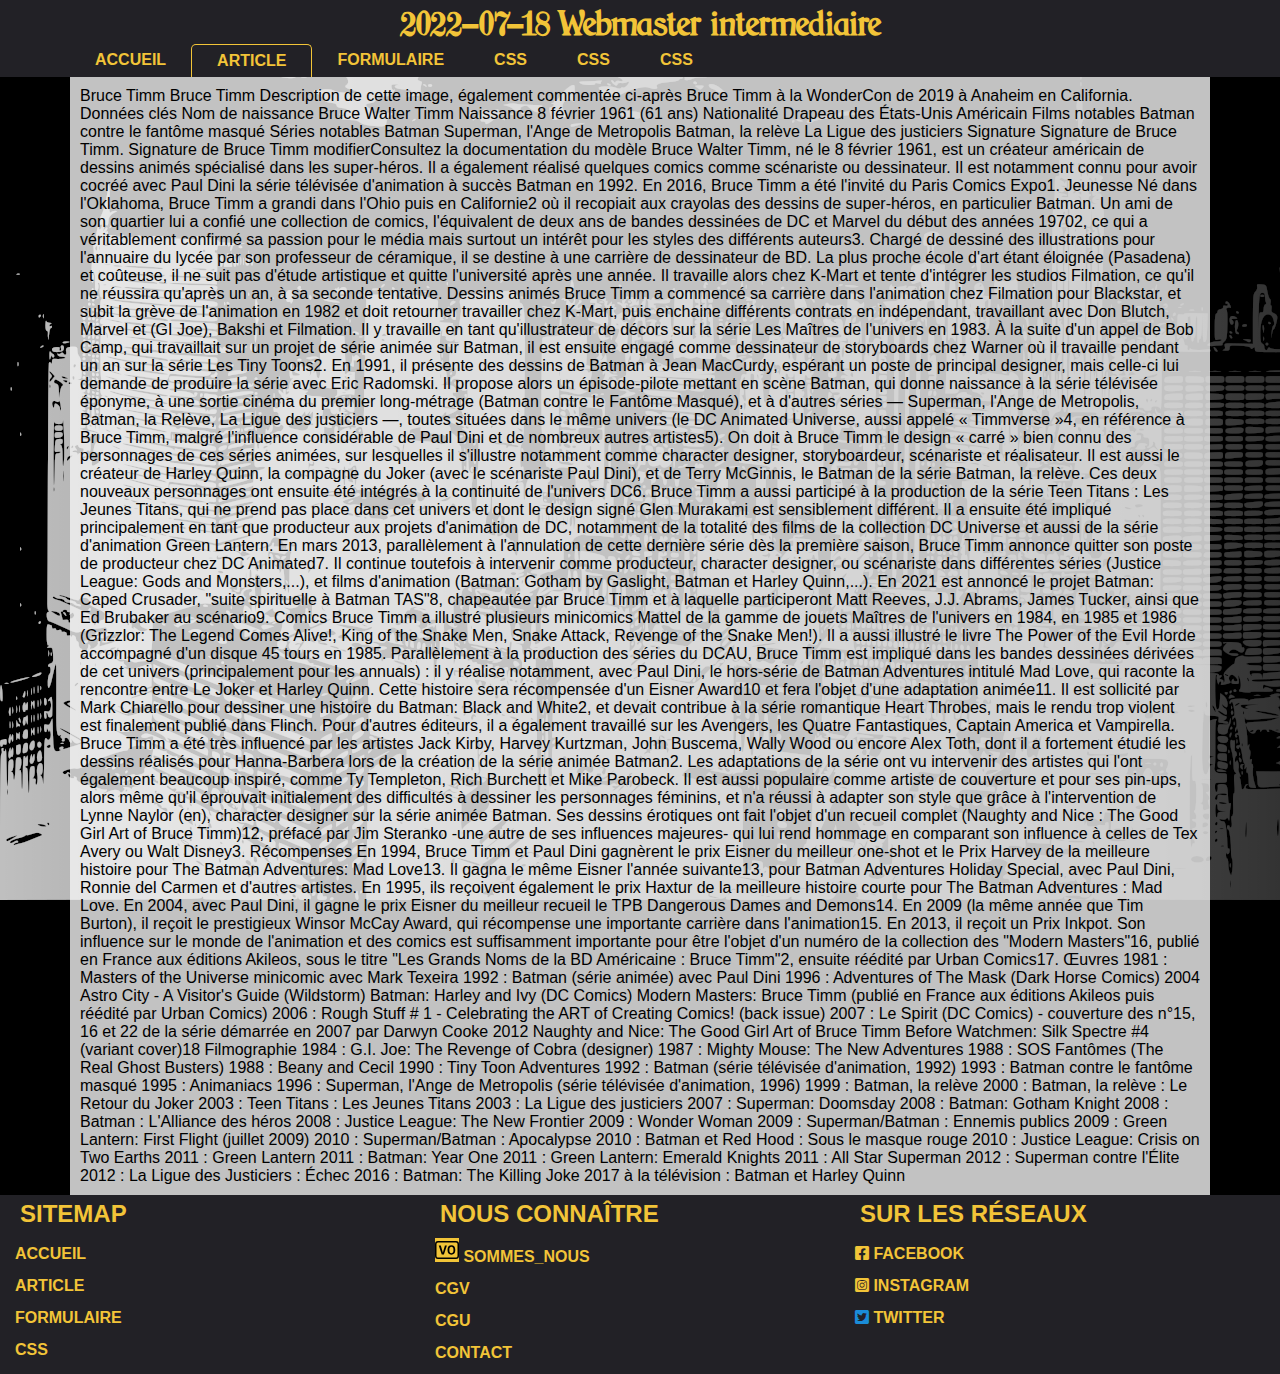
==== article.html @ 0d68fe48 "exo article" ====
<!DOCTYPE html>
<html lang="fr">
<head>
    <meta charset="UTF-8" />
    <meta name="viewport" content="width=device-width, initial-scale=1.0" />
    <title>2022-07-18 Webmaster intermediaire</title>
    <link rel="stylesheet" href="./css/style.css" media="screen" />
    <link rel="stylesheet" href="./css/print.css" media="print" />
</head>
<body>
    <header>
        <h1>2022-07-18 Webmaster intermediaire</h1>
        
    </header>
    <nav>
        <ul>
            <li><a href="./">Accueil</a></li>
            <li><a class="active" href="./article.html" title="Lien vers un article du site">Article</a></li>
            <li><a href="./formulaire.html">Formulaire</a></li>
            <li><a href="./css.html">CSS</a></li>
            <li><a href="./css.html">CSS</a></li>
            <li><a href="./css.html">CSS</a></li>
        </ul>
    </nav>
    <main>
        <section>
            <article>
                Bruce Timm

Bruce Timm
Description de cette image, également commentée ci-après
Bruce Timm à la WonderCon de 2019 à Anaheim en California.
Données clés
Nom de naissance	Bruce Walter Timm
Naissance	8 février 1961 (61 ans)
Nationalité	Drapeau des États-Unis Américain
Films notables	Batman contre le fantôme masqué
Séries notables	Batman
Superman, l'Ange de Metropolis
Batman, la relève
La Ligue des justiciers
Signature	Signature de Bruce Timm.
Signature de Bruce Timm
modifierConsultez la documentation du modèle

Bruce Walter Timm, né le 8 février 1961, est un créateur américain de dessins animés spécialisé dans les super-héros. Il a également réalisé quelques comics comme scénariste ou dessinateur. Il est notamment connu pour avoir cocréé avec Paul Dini la série télévisée d'animation à succès Batman en 1992.

En 2016, Bruce Timm a été l'invité du Paris Comics Expo1.

Jeunesse
Né dans l'Oklahoma, Bruce Timm a grandi dans l'Ohio puis en Californie2 où il recopiait aux crayolas des dessins de super-héros, en particulier Batman. Un ami de son quartier lui a confié une collection de comics, l'équivalent de deux ans de bandes dessinées de DC et Marvel du début des années 19702, ce qui a véritablement confirmé sa passion pour le média mais surtout un intérêt pour les styles des différents auteurs3.

Chargé de dessiné des illustrations pour l'annuaire du lycée par son professeur de céramique, il se destine à une carrière de dessinateur de BD. La plus proche école d'art étant éloignée (Pasadena) et coûteuse, il ne suit pas d'étude artistique et quitte l'université après une année.

Il travaille alors chez K-Mart et tente d'intégrer les studios Filmation, ce qu'il ne réussira qu'après un an, à sa seconde tentative.

Dessins animés
Bruce Timm a commencé sa carrière dans l'animation chez Filmation pour Blackstar, et subit la grève de l'animation en 1982 et doit retourner travailler chez K-Mart, puis enchaine différents contrats en indépendant, travaillant avec Don Blutch, Marvel et (GI Joe), Bakshi et Filmation. Il y travaille en tant qu'illustrateur de décors sur la série Les Maîtres de l'univers en 1983.

À la suite d'un appel de Bob Camp, qui travaillait sur un projet de série animée sur Batman, il est ensuite engagé comme dessinateur de storyboards chez Warner où il travaille pendant un an sur la série Les Tiny Toons2.

En 1991, il présente des dessins de Batman à Jean MacCurdy, espérant un poste de principal designer, mais celle-ci lui demande de produire la série avec Eric Radomski.

Il propose alors un épisode-pilote mettant en scène Batman, qui donne naissance à la série télévisée éponyme, à une sortie cinéma du premier long-métrage (Batman contre le Fantôme Masqué), et à d'autres séries — Superman, l'Ange de Metropolis, Batman, la Relève, La Ligue des justiciers —, toutes situées dans le même univers (le DC Animated Universe, aussi appelé « Timmverse »4, en référence à Bruce Timm, malgré l'influence considérable de Paul Dini et de nombreux autres artistes5).

On doit à Bruce Timm le design « carré » bien connu des personnages de ces séries animées, sur lesquelles il s'illustre notamment comme character designer, storyboardeur, scénariste et réalisateur. Il est aussi le créateur de Harley Quinn, la compagne du Joker (avec le scénariste Paul Dini), et de Terry McGinnis, le Batman de la série Batman, la relève. Ces deux nouveaux personnages ont ensuite été intégrés à la continuité de l'univers DC6.

Bruce Timm a aussi participé à la production de la série Teen Titans : Les Jeunes Titans, qui ne prend pas place dans cet univers et dont le design signé Glen Murakami est sensiblement différent.

Il a ensuite été impliqué principalement en tant que producteur aux projets d'animation de DC, notamment de la totalité des films de la collection DC Universe et aussi de la série d'animation Green Lantern. En mars 2013, parallèlement à l'annulation de cette dernière série dès la première saison, Bruce Timm annonce quitter son poste de producteur chez DC Animated7.

Il continue toutefois à intervenir comme producteur, character designer, ou scénariste dans différentes séries (Justice League: Gods and Monsters,...), et films d'animation (Batman: Gotham by Gaslight, Batman et Harley Quinn,...).

En 2021 est annoncé le projet Batman: Caped Crusader, "suite spirituelle à Batman TAS"8, chapeautée par Bruce Timm et à laquelle participeront Matt Reeves, J.J. Abrams, James Tucker, ainsi que Ed Brubaker au scénario9.

Comics
Bruce Timm a illustré plusieurs minicomics Mattel de la gamme de jouets Maîtres de l'univers en 1984, en 1985 et 1986 (Grizzlor: The Legend Comes Alive!, King of the Snake Men, Snake Attack, Revenge of the Snake Men!). Il a aussi illustré le livre The Power of the Evil Horde accompagné d'un disque 45 tours en 1985.

Parallèlement à la production des séries du DCAU, Bruce Timm est impliqué dans les bandes dessinées dérivées de cet univers (principalement pour les annuals) : il y réalise notamment, avec Paul Dini, le hors-série de Batman Adventures intitulé Mad Love, qui raconte la rencontre entre Le Joker et Harley Quinn. Cette histoire sera récompensée d'un Eisner Award10 et fera l'objet d'une adaptation animée11.

Il est sollicité par Mark Chiarello pour dessiner une histoire du Batman: Black and White2, et devait contribue à la série romantique Heart Throbes, mais le rendu trop violent est finalement publié dans Flinch.

Pour d'autres éditeurs, il a également travaillé sur les Avengers, les Quatre Fantastiques, Captain America et Vampirella.

Bruce Timm a été très influencé par les artistes Jack Kirby, Harvey Kurtzman, John Buscema, Wally Wood ou encore Alex Toth, dont il a fortement étudié les dessins réalisés pour Hanna-Barbera lors de la création de la série animée Batman2. Les adaptations de la série ont vu intervenir des artistes qui l'ont également beaucoup inspiré, comme Ty Templeton, Rich Burchett et Mike Parobeck.

Il est aussi populaire comme artiste de couverture et pour ses pin-ups, alors même qu'il éprouvait initialement des difficultés à dessiner les personnages féminins, et n'a réussi à adapter son style que grâce à l'intervention de Lynne Naylor (en), character designer sur la série animée Batman. Ses dessins érotiques ont fait l'objet d'un recueil complet (Naughty and Nice : The Good Girl Art of Bruce Timm)12, préfacé par Jim Steranko -une autre de ses influences majeures- qui lui rend hommage en comparant son influence à celles de Tex Avery ou Walt Disney3.

Récompenses
En 1994, Bruce Timm et Paul Dini gagnèrent le prix Eisner du meilleur one-shot et le Prix Harvey de la meilleure histoire pour The Batman Adventures: Mad Love13.

Il gagna le même Eisner l'année suivante13, pour Batman Adventures Holiday Special, avec Paul Dini, Ronnie del Carmen et d'autres artistes. En 1995, ils reçoivent également le prix Haxtur de la meilleure histoire courte pour The Batman Adventures : Mad Love.

En 2004, avec Paul Dini, il gagne le prix Eisner du meilleur recueil le TPB Dangerous Dames and Demons14.

En 2009 (la même année que Tim Burton), il reçoit le prestigieux Winsor McCay Award, qui récompense une importante carrière dans l'animation15.

En 2013, il reçoit un Prix Inkpot.

Son influence sur le monde de l'animation et des comics est suffisamment importante pour être l'objet d'un numéro de la collection des "Modern Masters"16, publié en France aux éditions Akileos, sous le titre "Les Grands Noms de la BD Américaine : Bruce Timm"2, ensuite réédité par Urban Comics17.

Œuvres
1981 : Masters of the Universe minicomic avec Mark Texeira
1992 : Batman (série animée) avec Paul Dini
1996 : Adventures of The Mask (Dark Horse Comics)
2004
Astro City - A Visitor's Guide (Wildstorm)
Batman: Harley and Ivy (DC Comics)
Modern Masters: Bruce Timm (publié en France aux éditions Akileos puis réédité par Urban Comics)
2006 : Rough Stuff # 1 - Celebrating the ART of Creating Comics! (back issue)
2007 : Le Spirit (DC Comics) - couverture des n°15, 16 et 22 de la série démarrée en 2007 par Darwyn Cooke
2012
Naughty and Nice: The Good Girl Art of Bruce Timm
Before Watchmen: Silk Spectre #4 (variant cover)18
Filmographie
1984 : G.I. Joe: The Revenge of Cobra (designer)
1987 : Mighty Mouse: The New Adventures
1988 : SOS Fantômes (The Real Ghost Busters)
1988 : Beany and Cecil
1990 : Tiny Toon Adventures
1992 : Batman (série télévisée d'animation, 1992)
1993 : Batman contre le fantôme masqué
1995 : Animaniacs
1996 : Superman, l'Ange de Metropolis (série télévisée d'animation, 1996)
1999 : Batman, la relève
2000 : Batman, la relève : Le Retour du Joker
2003 : Teen Titans : Les Jeunes Titans
2003 : La Ligue des justiciers
2007 : Superman: Doomsday
2008 : Batman: Gotham Knight
2008 : Batman : L'Alliance des héros
2008 : Justice League: The New Frontier
2009 : Wonder Woman
2009 : Superman/Batman : Ennemis publics
2009 : Green Lantern: First Flight (juillet 2009)
2010 : Superman/Batman : Apocalypse
2010 : Batman et Red Hood : Sous le masque rouge
2010 : Justice League: Crisis on Two Earths
2011 : Green Lantern
2011 : Batman: Year One
2011 : Green Lantern: Emerald Knights
2011 : All Star Superman
2012 : Superman contre l'Élite
2012 : La Ligue des Justiciers : Échec
2016 : Batman: The Killing Joke
2017 à la télévision : Batman et Harley Quinn
            </article>
        </section>
    </main>
    <footer>
        <div>
            <h2>Sitemap</h2>
            <nav>
                <ul>
                    <li><a href="./">Accueil</a></li>
                    <li><a href="./article.html">Article</a></li>
                    <li><a href="./formulaire.html">Formulaire</a></li>
                    <li><a href="./css.html">CSS</a></li>
                </ul>
            </nav>
        </div>
        <div>
            <h2>Nous connaître</h2>
            <nav>
                <ul>
                    <li><a href="#"><img src="./svg/badge-vo.svg" style="width: 1.5rem;height: 1.5rem;background-color: #F2C438;" /> sommes_nous</a></li>
                    <li><a href="#">CGV</a></li>
                    <li><a href="#">CGU</a></li>
                    <li><a href="./formulaire.html">CONTACT</a></li>
                </ul>
            </nav>
        </div>
        <div>
            <h2>Sur les réseaux</h2>
            <nav>
                <ul>
                    <li><a href="#" title="FB"><i class="fa-brands fa-facebook-square"></i> Facebook</a></li>
                    <li><a href="#" title="IS"><i class="fa-brands fa-instagram-square"></i> Instagram</a></li>
                    <li><a href="#" title="TW"><i class="fa-brands fa-twitter-square" style="color: #1A8CD8;"></i> Twitter</a></li>
                </ul>
            </nav>
        </div>
    </footer>
</body>
</html>
---- css/style.css ----
@import url('./JMHArkham.css');
@import url('./all.css');
/*
dimension les plus vues en web :
px      =>  Pixel
em      =>  cadratin : unité de mesure en print sur les presses
            le cadratin se calcul par rapport à son parent
rem     =>  cadratin racine : se calcul par rapport à la taille racine de police
%       =>  pourcentage, se calcule par rapport à l'élément qui le contient
vw & vh =>  viewport width & viewport height : correspond à la taille 
            d'affichage de la page en largeur et en hauteur
            si affichage en largeur 768px alors 20vw = 153.6 px

si 2em = 32 px, 1em = 16px

*/

:root{
    --font-heading: 'JMHArkham';
    --couleur-texte-general: black;
    --bg-header: #222126;
    --body-bg-color: black;
    --liens-nav: #F2C438;
    --main-bg-color: rgba(242, 242, 242, 0.8);
    --bg-nav: var(--bg-header);
    --body-color: rgb(33, 32, 32);
    --width-col-1-3: calc(calc(100% - 20px) / 3);
    --width-col-2-3: calc(calc(calc(100% - 15px) / 3) * 2);
    --width-col-3-3: calc(100% - 20px);
    --width-col-1-2: calc(50% - 15px);
    font-family: Arial, Helvetica, sans-serif;
}

*, *::before, *::after{
    box-sizing: border-box;
}

.rouge-gras{
    color: red;
    font-weight: bolder;
    font-size: 1.1rem;
}

/*
un élément figure qui contient dans ses enfant un élément avec la classe videoIframe
figure .video{
}
*/

figure.videoIframe{ /*  un élément figure avec la classe videoIframe*/
    position:relative;
    padding-bottom:56.25%;
    height:0;
    overflow:hidden;
    margin: 0;
}

.videoIframe{
    width:100%;
    height:100%;
    position:absolute;
    left:0px;
    top:0px;
    overflow:hidden;
}

h1, h2:not(body > footer > div > h2), h3, h4, h5, h6{
    font-family: var(--font-heading);
    margin: 0;
}

h1{
    color: var(--liens-nav);
    margin: 0;
}

ul{
    margin: 0;
}

img, video{
    max-width: 100%;
}

a.footer-twitter::before{
    content: "\f081";
}

body{
    color: var(--couleur-texte-general);
    margin: 0;
    background: linear-gradient(to right, rgba(0, 0, 0, 0.25), rgba(0,0,0,0.8)),
    url('../images/city-black-n-white.png') bottom left fixed repeat-x;
    background-color: var(--body-bg-color);
}

body > header{
    background-color: var(--bg-nav);
    text-align: center;
}

body > footer{
    background-color: var(--bg-nav);
}

body > nav, 
footer > div > nav{
    background-color: var(--bg-nav);
    color: var(--liens-nav);
}

body > nav > ul, 
footer > div > nav > ul{
    list-style-type: none;
    padding: 5px 0;
    line-height: 2rem;
}

body > nav > ul > li > a,
body > nav > ul > li > a:visited, 
footer > div > nav > ul > li > a, 
footer > div > nav > ul > li > a:visited{
    color: var(--liens-nav);
    display: block;
    padding-left: 15px;
    text-decoration: none;
    text-transform: uppercase;
    font-weight: bold;
}

body > nav > ul > li > a:hover,
body > nav > ul > li > a:focus, 
footer > div > nav > ul > li > a:hover, 
footer > div > nav > ul > li > a:focus{
    color: var(--bg-nav);
    background-color: var(--liens-nav);
}

body > main{
    background-color: var(--main-bg-color);
    width: var(--width-col-3-3);
    margin-left: auto;
    margin-right: auto;
    padding-top: 10px;
    padding-bottom: 10px;
}

/*
Styliser les boutons dans les footer des articles (taille, hover, focus, coins arrondis - mdn - background )

*/

body > main > section > article{
    width: var(--width-col-3-3);
    margin-left: auto;
    margin-right: auto;
}

body > main > section > article > footer{
    padding: 5px 0;
}


body > main > section > article > footer button{
    line-height: 1.5rem;
    padding: 2px 15px;
    border-radius: 1.5rem;
    /*border-top-left-radius: 1.5rem;
    border-bottom-right-radius: 1.5rem;*/
    background-color: #F2C438;
    text-transform: uppercase;
    text-align: center;
    font-weight: bold;
    color:#222126;
    margin-left: auto;
    margin-right: auto;
    display: block;
    border: 1px var(--bg-header) solid;
}

body > main > section > article > footer button:hover{
    color:#F2C438;
    background-color: #222126;
}

body > footer > div > h2{
    margin: 0;
    padding: 5px 20px;
    text-transform: uppercase;
    color: var(--liens-nav);
}

body > footer > div > h2::before{
    width: 0;
    height: 0;
    border-left: 1rem solid var(--liens-nav);
    border-top: 0.45rem solid transparent;
    border-bottom: 0.45rem solid transparent;
    border-right: 0.35rem solid transparent;
    content: "";
    display: inline-block;
}
body > footer > div > ul > li > a{
    
    line-height: 2rem;
}


/* media queries adaptatif */

@media (min-width: 576px){
    body > main,
    body > nav > ul{
        max-width: 540px;
        margin-left: auto;
        margin-right: auto;
    }

    body > nav > ul{
        padding: 0;
    }

    /* transformer la navigation verticale en navigation horizontale */

    body > nav > ul{
        display: flex;
        flex-wrap: wrap-reverse;
    }
    
    body > nav > ul > li > a,
    body > nav > ul > li > a:visited{    
        padding-left: unset;
        padding: 0 25px;
        border-top-left-radius: 5px;
        border-top-right-radius: 5px;
    }

    body > nav > ul > li > a.active{
        border: 1px solid var(--liens-nav);
        border-bottom: 0px;
    }

    body > footer{
        display: flex;
    }

    body > footer > div{
        width: var(--width-col-1-3);
    }

    body > footer > div > h2::before{
        content: none;
    }


}

@media (min-width: 768px){
    body > main,
    body > nav > ul{
        max-width: 720px;
    }

    body > main > section{
        display: flex;
        flex-wrap: wrap;
        justify-content: space-around;
    }

    body > main > section > article{
        width: var(--width-col-1-2);
    }

    body > main > section > article:last-child:nth-of-type(n+1){
       width: var(--width-col-3-3);
    }

}

@media (min-width: 992px){
    body > main,
    body > nav > ul{
        max-width: 960px;
    }
}

@media (min-width: 1200px){
    body > main,
    body > nav > ul{
        max-width: 1140px;
    }

    body > main > section > article, 
    body > main > section > article:last-child:nth-of-type(n+1){
        width: var(--width-col-1-3);
    }

    body > main > section > article:last-child:nth-of-type(3n+1){
        width: var(--width-col-3-3);
    }

    body > main > section > article:last-child:nth-of-type(3n+2){
        width: var(--width-col-2-3);
    }
}

@media (min-width: 1400px){
    body > main,
    body > nav > ul{
        max-width: 1320px;
    }
}

@media (min-width: 1600px){
    body > main,
    body > nav > ul{
        max-width: 1550px;
    }
}
---- css/print.css ----
body > header,
body > nav,
footer{
    display: none;
}

body > main{
    width: 17cm;
    margin-left: auto;
    margin-right: auto;
}
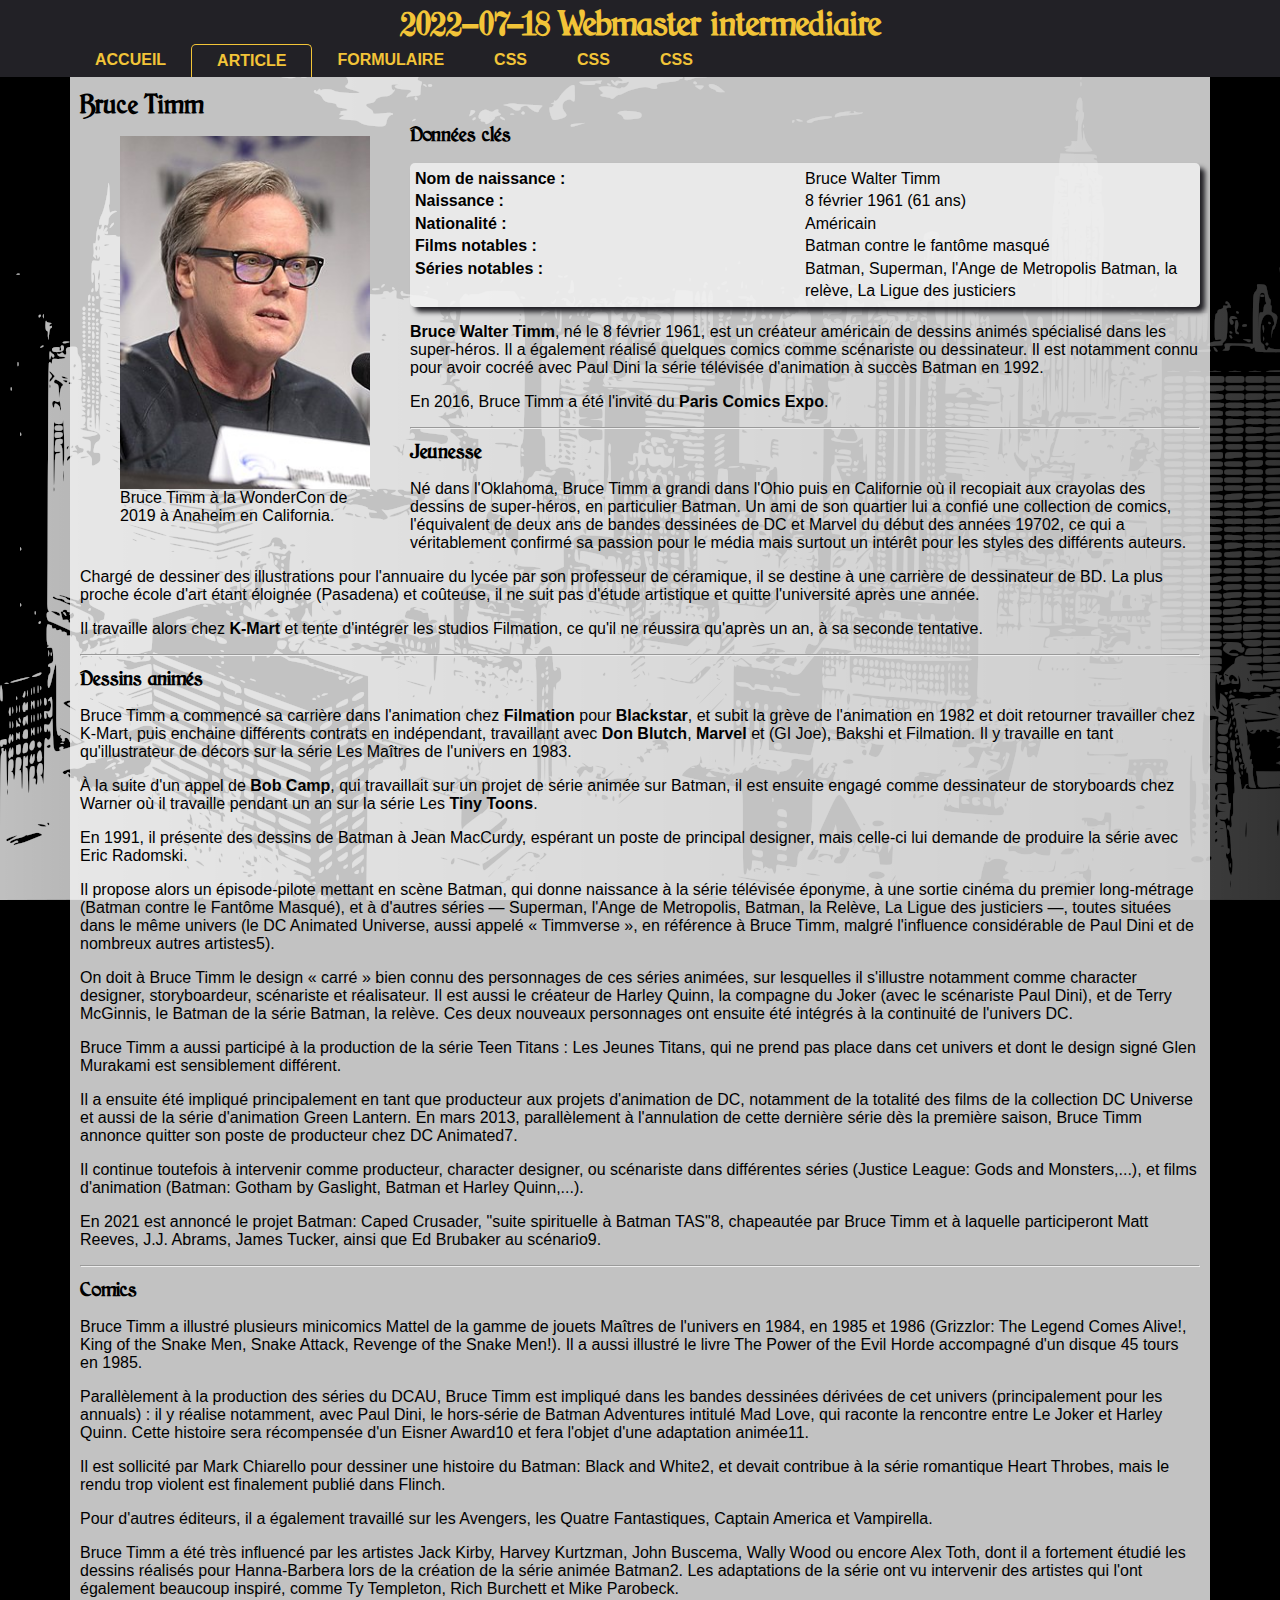
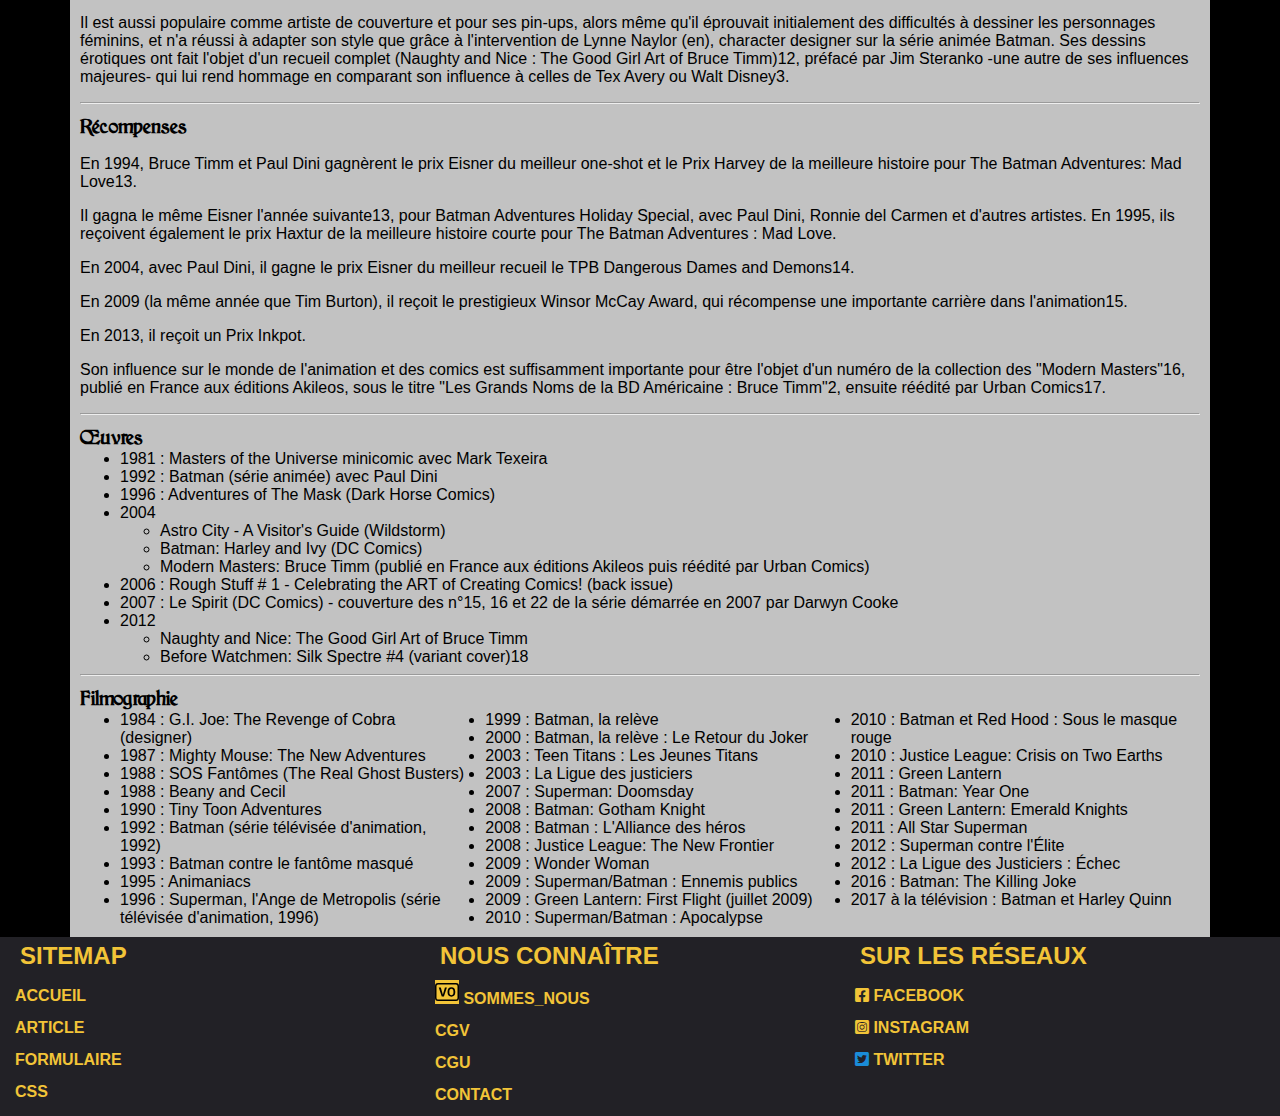
==== commit 9f6e233b: "exo article correction" ====
--- a/article.html
+++ b/article.html
@@ -1,16 +1,18 @@
 <!DOCTYPE html>
 <html lang="fr">
+
 <head>
     <meta charset="UTF-8" />
     <meta name="viewport" content="width=device-width, initial-scale=1.0" />
-    <title>2022-07-18 Webmaster intermediaire</title>
+    <title>2022-07-18 Webmaster intermediaire - article sur Bruce Timm</title>
     <link rel="stylesheet" href="./css/style.css" media="screen" />
     <link rel="stylesheet" href="./css/print.css" media="print" />
 </head>
+
 <body>
     <header>
         <h1>2022-07-18 Webmaster intermediaire</h1>
-        
+
     </header>
     <nav>
         <ul>
@@ -25,125 +27,236 @@
     <main>
         <section>
             <article>
-                Bruce Timm
-
-Bruce Timm
-Description de cette image, également commentée ci-après
-Bruce Timm à la WonderCon de 2019 à Anaheim en California.
-Données clés
-Nom de naissance	Bruce Walter Timm
-Naissance	8 février 1961 (61 ans)
-Nationalité	Drapeau des États-Unis Américain
-Films notables	Batman contre le fantôme masqué
-Séries notables	Batman
-Superman, l'Ange de Metropolis
-Batman, la relève
-La Ligue des justiciers
-Signature	Signature de Bruce Timm.
-Signature de Bruce Timm
-modifierConsultez la documentation du modèle
-
-Bruce Walter Timm, né le 8 février 1961, est un créateur américain de dessins animés spécialisé dans les super-héros. Il a également réalisé quelques comics comme scénariste ou dessinateur. Il est notamment connu pour avoir cocréé avec Paul Dini la série télévisée d'animation à succès Batman en 1992.
-
-En 2016, Bruce Timm a été l'invité du Paris Comics Expo1.
-
-Jeunesse
-Né dans l'Oklahoma, Bruce Timm a grandi dans l'Ohio puis en Californie2 où il recopiait aux crayolas des dessins de super-héros, en particulier Batman. Un ami de son quartier lui a confié une collection de comics, l'équivalent de deux ans de bandes dessinées de DC et Marvel du début des années 19702, ce qui a véritablement confirmé sa passion pour le média mais surtout un intérêt pour les styles des différents auteurs3.
-
-Chargé de dessiné des illustrations pour l'annuaire du lycée par son professeur de céramique, il se destine à une carrière de dessinateur de BD. La plus proche école d'art étant éloignée (Pasadena) et coûteuse, il ne suit pas d'étude artistique et quitte l'université après une année.
-
-Il travaille alors chez K-Mart et tente d'intégrer les studios Filmation, ce qu'il ne réussira qu'après un an, à sa seconde tentative.
-
-Dessins animés
-Bruce Timm a commencé sa carrière dans l'animation chez Filmation pour Blackstar, et subit la grève de l'animation en 1982 et doit retourner travailler chez K-Mart, puis enchaine différents contrats en indépendant, travaillant avec Don Blutch, Marvel et (GI Joe), Bakshi et Filmation. Il y travaille en tant qu'illustrateur de décors sur la série Les Maîtres de l'univers en 1983.
-
-À la suite d'un appel de Bob Camp, qui travaillait sur un projet de série animée sur Batman, il est ensuite engagé comme dessinateur de storyboards chez Warner où il travaille pendant un an sur la série Les Tiny Toons2.
-
-En 1991, il présente des dessins de Batman à Jean MacCurdy, espérant un poste de principal designer, mais celle-ci lui demande de produire la série avec Eric Radomski.
-
-Il propose alors un épisode-pilote mettant en scène Batman, qui donne naissance à la série télévisée éponyme, à une sortie cinéma du premier long-métrage (Batman contre le Fantôme Masqué), et à d'autres séries — Superman, l'Ange de Metropolis, Batman, la Relève, La Ligue des justiciers —, toutes situées dans le même univers (le DC Animated Universe, aussi appelé « Timmverse »4, en référence à Bruce Timm, malgré l'influence considérable de Paul Dini et de nombreux autres artistes5).
-
-On doit à Bruce Timm le design « carré » bien connu des personnages de ces séries animées, sur lesquelles il s'illustre notamment comme character designer, storyboardeur, scénariste et réalisateur. Il est aussi le créateur de Harley Quinn, la compagne du Joker (avec le scénariste Paul Dini), et de Terry McGinnis, le Batman de la série Batman, la relève. Ces deux nouveaux personnages ont ensuite été intégrés à la continuité de l'univers DC6.
-
-Bruce Timm a aussi participé à la production de la série Teen Titans : Les Jeunes Titans, qui ne prend pas place dans cet univers et dont le design signé Glen Murakami est sensiblement différent.
-
-Il a ensuite été impliqué principalement en tant que producteur aux projets d'animation de DC, notamment de la totalité des films de la collection DC Universe et aussi de la série d'animation Green Lantern. En mars 2013, parallèlement à l'annulation de cette dernière série dès la première saison, Bruce Timm annonce quitter son poste de producteur chez DC Animated7.
-
-Il continue toutefois à intervenir comme producteur, character designer, ou scénariste dans différentes séries (Justice League: Gods and Monsters,...), et films d'animation (Batman: Gotham by Gaslight, Batman et Harley Quinn,...).
-
-En 2021 est annoncé le projet Batman: Caped Crusader, "suite spirituelle à Batman TAS"8, chapeautée par Bruce Timm et à laquelle participeront Matt Reeves, J.J. Abrams, James Tucker, ainsi que Ed Brubaker au scénario9.
-
-Comics
-Bruce Timm a illustré plusieurs minicomics Mattel de la gamme de jouets Maîtres de l'univers en 1984, en 1985 et 1986 (Grizzlor: The Legend Comes Alive!, King of the Snake Men, Snake Attack, Revenge of the Snake Men!). Il a aussi illustré le livre The Power of the Evil Horde accompagné d'un disque 45 tours en 1985.
-
-Parallèlement à la production des séries du DCAU, Bruce Timm est impliqué dans les bandes dessinées dérivées de cet univers (principalement pour les annuals) : il y réalise notamment, avec Paul Dini, le hors-série de Batman Adventures intitulé Mad Love, qui raconte la rencontre entre Le Joker et Harley Quinn. Cette histoire sera récompensée d'un Eisner Award10 et fera l'objet d'une adaptation animée11.
-
-Il est sollicité par Mark Chiarello pour dessiner une histoire du Batman: Black and White2, et devait contribue à la série romantique Heart Throbes, mais le rendu trop violent est finalement publié dans Flinch.
-
-Pour d'autres éditeurs, il a également travaillé sur les Avengers, les Quatre Fantastiques, Captain America et Vampirella.
-
-Bruce Timm a été très influencé par les artistes Jack Kirby, Harvey Kurtzman, John Buscema, Wally Wood ou encore Alex Toth, dont il a fortement étudié les dessins réalisés pour Hanna-Barbera lors de la création de la série animée Batman2. Les adaptations de la série ont vu intervenir des artistes qui l'ont également beaucoup inspiré, comme Ty Templeton, Rich Burchett et Mike Parobeck.
-
-Il est aussi populaire comme artiste de couverture et pour ses pin-ups, alors même qu'il éprouvait initialement des difficultés à dessiner les personnages féminins, et n'a réussi à adapter son style que grâce à l'intervention de Lynne Naylor (en), character designer sur la série animée Batman. Ses dessins érotiques ont fait l'objet d'un recueil complet (Naughty and Nice : The Good Girl Art of Bruce Timm)12, préfacé par Jim Steranko -une autre de ses influences majeures- qui lui rend hommage en comparant son influence à celles de Tex Avery ou Walt Disney3.
-
-Récompenses
-En 1994, Bruce Timm et Paul Dini gagnèrent le prix Eisner du meilleur one-shot et le Prix Harvey de la meilleure histoire pour The Batman Adventures: Mad Love13.
-
-Il gagna le même Eisner l'année suivante13, pour Batman Adventures Holiday Special, avec Paul Dini, Ronnie del Carmen et d'autres artistes. En 1995, ils reçoivent également le prix Haxtur de la meilleure histoire courte pour The Batman Adventures : Mad Love.
-
-En 2004, avec Paul Dini, il gagne le prix Eisner du meilleur recueil le TPB Dangerous Dames and Demons14.
-
-En 2009 (la même année que Tim Burton), il reçoit le prestigieux Winsor McCay Award, qui récompense une importante carrière dans l'animation15.
-
-En 2013, il reçoit un Prix Inkpot.
-
-Son influence sur le monde de l'animation et des comics est suffisamment importante pour être l'objet d'un numéro de la collection des "Modern Masters"16, publié en France aux éditions Akileos, sous le titre "Les Grands Noms de la BD Américaine : Bruce Timm"2, ensuite réédité par Urban Comics17.
-
-Œuvres
-1981 : Masters of the Universe minicomic avec Mark Texeira
-1992 : Batman (série animée) avec Paul Dini
-1996 : Adventures of The Mask (Dark Horse Comics)
-2004
-Astro City - A Visitor's Guide (Wildstorm)
-Batman: Harley and Ivy (DC Comics)
-Modern Masters: Bruce Timm (publié en France aux éditions Akileos puis réédité par Urban Comics)
-2006 : Rough Stuff # 1 - Celebrating the ART of Creating Comics! (back issue)
-2007 : Le Spirit (DC Comics) - couverture des n°15, 16 et 22 de la série démarrée en 2007 par Darwyn Cooke
-2012
-Naughty and Nice: The Good Girl Art of Bruce Timm
-Before Watchmen: Silk Spectre #4 (variant cover)18
-Filmographie
-1984 : G.I. Joe: The Revenge of Cobra (designer)
-1987 : Mighty Mouse: The New Adventures
-1988 : SOS Fantômes (The Real Ghost Busters)
-1988 : Beany and Cecil
-1990 : Tiny Toon Adventures
-1992 : Batman (série télévisée d'animation, 1992)
-1993 : Batman contre le fantôme masqué
-1995 : Animaniacs
-1996 : Superman, l'Ange de Metropolis (série télévisée d'animation, 1996)
-1999 : Batman, la relève
-2000 : Batman, la relève : Le Retour du Joker
-2003 : Teen Titans : Les Jeunes Titans
-2003 : La Ligue des justiciers
-2007 : Superman: Doomsday
-2008 : Batman: Gotham Knight
-2008 : Batman : L'Alliance des héros
-2008 : Justice League: The New Frontier
-2009 : Wonder Woman
-2009 : Superman/Batman : Ennemis publics
-2009 : Green Lantern: First Flight (juillet 2009)
-2010 : Superman/Batman : Apocalypse
-2010 : Batman et Red Hood : Sous le masque rouge
-2010 : Justice League: Crisis on Two Earths
-2011 : Green Lantern
-2011 : Batman: Year One
-2011 : Green Lantern: Emerald Knights
-2011 : All Star Superman
-2012 : Superman contre l'Élite
-2012 : La Ligue des Justiciers : Échec
-2016 : Batman: The Killing Joke
-2017 à la télévision : Batman et Harley Quinn
+                <header>
+                    <h2>Bruce Timm</h2>
+                </header>
+                <figure class="img-article-left">
+                    <img src="./images/260px-Bruce_Timm_by_Gage_Skidmore.jpg"
+                        alt="Bruce Timm à la WonderCon de 2019 à Anaheim en California." />
+                    <figcaption>
+                        Bruce Timm à la WonderCon de 2019 à Anaheim en California.
+                    </figcaption>
+                </figure>
+                <h3>Données clés</h3>
+
+                <p class="id-artist">
+                    <span><b>Nom de naissance : </b></span> <span>Bruce Walter Timm</span>
+                    <span><b>Naissance : </b></span> <span>8 février 1961 (61 ans)</span>
+                    <span><b>Nationalité : </b></span> <span>Américain</span>
+                    <span><b>Films notables : </b></span> <span>Batman contre le fantôme masqué</span>
+                    <span><b>Séries notables : </b></span> <span>Batman, Superman, l'Ange de Metropolis Batman, la
+                        relève, La Ligue des justiciers</span>
+                </p>
+                <p>
+                    <strong>Bruce Walter Timm</strong>, né le 8 février 1961, est un créateur américain de dessins
+                    animés spécialisé dans
+                    les super-héros. Il a également réalisé quelques comics comme scénariste ou dessinateur. Il est
+                    notamment connu pour avoir cocréé avec Paul Dini la série télévisée d'animation à succès Batman en
+                    1992.
+                </p>
+                <p>
+                    En 2016, Bruce Timm a été l'invité du <strong>Paris Comics Expo</strong>.
+                </p>
+                <hr />
+                <h3>Jeunesse</h3>
+                <p>
+                    Né dans l'Oklahoma, Bruce Timm a grandi dans l'Ohio puis en Californie où il recopiait aux crayolas
+                    des dessins de super-héros, en particulier Batman. Un ami de son quartier lui a confié une
+                    collection de comics, l'équivalent de deux ans de bandes dessinées de DC et Marvel du début des
+                    années 19702, ce qui a véritablement confirmé sa passion pour le média mais surtout un intérêt pour
+                    les styles des différents auteurs.
+                </p>
+                <p>
+                    Chargé de dessiner des illustrations pour l'annuaire du lycée par son professeur de céramique, il se
+                    destine à une carrière de dessinateur de BD. La plus proche école d'art étant éloignée (Pasadena) et
+                    coûteuse, il ne suit pas d'étude artistique et quitte l'université après une année.
+                </p>
+                <p>
+                    Il travaille alors chez <strong>K-Mart</strong> et tente d'intégrer les studios Filmation, ce qu'il
+                    ne réussira
+                    qu'après un an, à sa seconde tentative.
+                </p>
+                <hr />
+                <h3>Dessins animés</h3>
+                <p>
+                    Bruce Timm a commencé sa carrière dans l'animation chez <strong>Filmation</strong> pour
+                    <strong>Blackstar</strong>,
+                    et subit la grève
+                    de l'animation en 1982 et doit retourner travailler chez K-Mart, puis enchaine différents contrats
+                    en indépendant, travaillant avec <strong>Don Blutch</strong>, <strong>Marvel</strong> et (GI Joe),
+                    Bakshi et Filmation. Il y travaille
+                    en tant qu'illustrateur de décors sur la série Les Maîtres de l'univers en 1983.
+                </p>
+                <p>
+                    À la suite d'un appel de <strong>Bob Camp</strong>, qui travaillait sur un projet de série animée
+                    sur Batman, il est
+                    ensuite engagé comme dessinateur de storyboards chez Warner où il travaille pendant un an sur la
+                    série Les <strong>Tiny Toons</strong>.
+                </p>
+                <p>
+                    En 1991, il présente des dessins de Batman à Jean MacCurdy, espérant un poste de principal designer,
+                    mais celle-ci lui demande de produire la série avec Eric Radomski.
+                </p>
+                <p>
+                    Il propose alors un épisode-pilote mettant en scène Batman, qui donne naissance à la série télévisée
+                    éponyme, à une sortie cinéma du premier long-métrage (Batman contre le Fantôme Masqué), et à
+                    d'autres séries — Superman, l'Ange de Metropolis, Batman, la Relève, La Ligue des justiciers —,
+                    toutes situées dans le même univers (le DC Animated Universe, aussi appelé « Timmverse », en
+                    référence à Bruce Timm, malgré l'influence considérable de Paul Dini et de nombreux autres
+                    artistes5).
+                </p>
+                <p>
+                    On doit à Bruce Timm le design « carré » bien connu des personnages de ces séries animées, sur
+                    lesquelles il s'illustre notamment comme character designer, storyboardeur, scénariste et
+                    réalisateur. Il est aussi le créateur de Harley Quinn, la compagne du Joker (avec le scénariste Paul
+                    Dini), et de Terry McGinnis, le Batman de la série Batman, la relève. Ces deux nouveaux personnages
+                    ont ensuite été intégrés à la continuité de l'univers DC.
+                </p>
+                <p>
+                    Bruce Timm a aussi participé à la production de la série Teen Titans : Les Jeunes Titans, qui ne
+                    prend pas place dans cet univers et dont le design signé Glen Murakami est sensiblement différent.
+                </p>
+                <p>
+                    Il a ensuite été impliqué principalement en tant que producteur aux projets d'animation de DC,
+                    notamment de la totalité des films de la collection DC Universe et aussi de la série d'animation
+                    Green Lantern. En mars 2013, parallèlement à l'annulation de cette dernière série dès la première
+                    saison, Bruce Timm annonce quitter son poste de producteur chez DC Animated7.
+                </p>
+                <p>
+                    Il continue toutefois à intervenir comme producteur, character designer, ou scénariste dans
+                    différentes séries (Justice League: Gods and Monsters,...), et films d'animation (Batman: Gotham by
+                    Gaslight, Batman et Harley Quinn,...).
+                </p>
+                <p>
+                    En 2021 est annoncé le projet Batman: Caped Crusader, "suite spirituelle à Batman TAS"8, chapeautée
+                    par Bruce Timm et à laquelle participeront Matt Reeves, J.J. Abrams, James Tucker, ainsi que Ed
+                    Brubaker au scénario9.
+                </p>
+                <hr />
+                <h3>Comics</h3>
+                <p>
+                    Bruce Timm a illustré plusieurs minicomics Mattel de la gamme de jouets Maîtres de l'univers en
+                    1984, en 1985 et 1986 (Grizzlor: The Legend Comes Alive!, King of the Snake Men, Snake Attack,
+                    Revenge of the Snake Men!). Il a aussi illustré le livre The Power of the Evil Horde accompagné d'un
+                    disque 45 tours en 1985.
+                </p>
+                <p>
+                    Parallèlement à la production des séries du DCAU, Bruce Timm est impliqué dans les bandes dessinées
+                    dérivées de cet univers (principalement pour les annuals) : il y réalise notamment, avec Paul Dini,
+                    le hors-série de Batman Adventures intitulé Mad Love, qui raconte la rencontre entre Le Joker et
+                    Harley Quinn. Cette histoire sera récompensée d'un Eisner Award10 et fera l'objet d'une adaptation
+                    animée11.
+                </p>
+                <p>
+                    Il est sollicité par Mark Chiarello pour dessiner une histoire du Batman: Black and White2, et
+                    devait contribue à la série romantique Heart Throbes, mais le rendu trop violent est finalement
+                    publié dans Flinch.
+                </p>
+                <p>
+                    Pour d'autres éditeurs, il a également travaillé sur les Avengers, les Quatre Fantastiques, Captain
+                    America et Vampirella.
+                </p>
+                <p>
+                    Bruce Timm a été très influencé par les artistes Jack Kirby, Harvey Kurtzman, John Buscema, Wally
+                    Wood ou encore Alex Toth, dont il a fortement étudié les dessins réalisés pour Hanna-Barbera lors de
+                    la création de la série animée Batman2. Les adaptations de la série ont vu intervenir des artistes
+                    qui l'ont également beaucoup inspiré, comme Ty Templeton, Rich Burchett et Mike Parobeck.
+                </p>
+                <p>
+                    Il est aussi populaire comme artiste de couverture et pour ses pin-ups, alors même qu'il éprouvait
+                    initialement des difficultés à dessiner les personnages féminins, et n'a réussi à adapter son style
+                    que grâce à l'intervention de Lynne Naylor (en), character designer sur la série animée Batman. Ses
+                    dessins érotiques ont fait l'objet d'un recueil complet (Naughty and Nice : The Good Girl Art of
+                    Bruce Timm)12, préfacé par Jim Steranko -une autre de ses influences majeures- qui lui rend hommage
+                    en comparant son influence à celles de Tex Avery ou Walt Disney3.
+                </p>
+                <hr />
+                <h3>Récompenses</h3>
+                <p>
+                    En 1994, Bruce Timm et Paul Dini gagnèrent le prix Eisner du meilleur one-shot et le Prix Harvey de
+                    la meilleure histoire pour The Batman Adventures: Mad Love13.
+                </p>
+                <p>
+                    Il gagna le même Eisner l'année suivante13, pour Batman Adventures Holiday Special, avec Paul Dini,
+                    Ronnie del Carmen et d'autres artistes. En 1995, ils reçoivent également le prix Haxtur de la
+                    meilleure histoire courte pour The Batman Adventures : Mad Love.
+                </p>
+                <p>
+                    En 2004, avec Paul Dini, il gagne le prix Eisner du meilleur recueil le TPB Dangerous Dames and
+                    Demons14.
+                </p>
+                <p>
+                    En 2009 (la même année que Tim Burton), il reçoit le prestigieux Winsor McCay Award, qui récompense
+                    une importante carrière dans l'animation15.
+                </p>
+                <p>
+                    En 2013, il reçoit un Prix Inkpot.
+                </p>
+                <p>
+                    Son influence sur le monde de l'animation et des comics est suffisamment importante pour être
+                    l'objet d'un numéro de la collection des "Modern Masters"16, publié en France aux éditions Akileos,
+                    sous le titre "Les Grands Noms de la BD Américaine : Bruce Timm"2, ensuite réédité par Urban
+                    Comics17.
+                </p>
+                <hr />
+                <h3>Œuvres</h3>
+                <ul>
+                    <li>1981 : Masters of the Universe minicomic avec Mark Texeira</li>
+                    <li>1992 : Batman (série animée) avec Paul Dini</li>
+                    <li>1996 : Adventures of The Mask (Dark Horse Comics)</li>
+                    <li>2004
+                        <ul>
+                            <li>Astro City - A Visitor's Guide (Wildstorm)</li>
+                            <li>Batman: Harley and Ivy (DC Comics)</li>
+                            <li>Modern Masters: Bruce Timm (publié en France aux éditions Akileos puis réédité par Urban
+                                Comics)</li>
+                        </ul>
+                    </li>
+                    <li>2006 : Rough Stuff # 1 - Celebrating the ART of Creating Comics! (back issue)</li>
+                    <li>2007 : Le Spirit (DC Comics) - couverture des n°15, 16 et 22 de la série démarrée en 2007 par
+                        Darwyn Cooke</li>
+                    <li>2012
+                        <ul>
+                            <li>Naughty and Nice: The Good Girl Art of Bruce Timm</li>
+                            <li>Before Watchmen: Silk Spectre #4 (variant cover)18</li>
+                        </ul>
+                    </li>
+                </ul>
+                <hr />
+                <h3>Filmographie</h3>
+                <ul class="filmo">
+                    <li>1984 : G.I. Joe: The Revenge of Cobra (designer)</li>
+                    <li>1987 : Mighty Mouse: The New Adventures</li>
+                    <li>1988 : SOS Fantômes (The Real Ghost Busters)</li>
+                    <li>1988 : Beany and Cecil</li>
+                    <li>1990 : Tiny Toon Adventures</li>
+                    <li>1992 : Batman (série télévisée d'animation, 1992)</li>
+                    <li>1993 : Batman contre le fantôme masqué</li>
+                    <li>1995 : Animaniacs</li>
+                    <li>1996 : Superman, l'Ange de Metropolis (série télévisée d'animation, 1996)</li>
+                    <li>1999 : Batman, la relève</li>
+                    <li>2000 : Batman, la relève : Le Retour du Joker</li>
+                    <li>2003 : Teen Titans : Les Jeunes Titans</li>
+                    <li>2003 : La Ligue des justiciers</li>
+                    <li>2007 : Superman: Doomsday</li>
+                    <li>2008 : Batman: Gotham Knight</li>
+                    <li>2008 : Batman : L'Alliance des héros</li>
+                    <li>2008 : Justice League: The New Frontier</li>
+                    <li>2009 : Wonder Woman</li>
+                    <li>2009 : Superman/Batman : Ennemis publics</li>
+                    <li>2009 : Green Lantern: First Flight (juillet 2009)</li>
+                    <li>2010 : Superman/Batman : Apocalypse</li>
+                    <li>2010 : Batman et Red Hood : Sous le masque rouge</li>
+                    <li>2010 : Justice League: Crisis on Two Earths</li>
+                    <li>2011 : Green Lantern</li>
+                    <li>2011 : Batman: Year One</li>
+                    <li>2011 : Green Lantern: Emerald Knights</li>
+                    <li>2011 : All Star Superman</li>
+                    <li>2012 : Superman contre l'Élite</li>
+                    <li>2012 : La Ligue des Justiciers : Échec</li>
+                    <li>2016 : Batman: The Killing Joke</li>
+                    <li>2017 à la télévision : Batman et Harley Quinn</li>
+                </ul>
             </article>
         </section>
     </main>
@@ -163,7 +276,8 @@
             <h2>Nous connaître</h2>
             <nav>
                 <ul>
-                    <li><a href="#"><img src="./svg/badge-vo.svg" style="width: 1.5rem;height: 1.5rem;background-color: #F2C438;" /> sommes_nous</a></li>
+                    <li><a href="#"><img src="./svg/badge-vo.svg"
+                                style="width: 1.5rem;height: 1.5rem;background-color: #F2C438;" /> sommes_nous</a></li>
                     <li><a href="#">CGV</a></li>
                     <li><a href="#">CGU</a></li>
                     <li><a href="./formulaire.html">CONTACT</a></li>
@@ -176,10 +290,12 @@
                 <ul>
                     <li><a href="#" title="FB"><i class="fa-brands fa-facebook-square"></i> Facebook</a></li>
                     <li><a href="#" title="IS"><i class="fa-brands fa-instagram-square"></i> Instagram</a></li>
-                    <li><a href="#" title="TW"><i class="fa-brands fa-twitter-square" style="color: #1A8CD8;"></i> Twitter</a></li>
+                    <li><a href="#" title="TW"><i class="fa-brands fa-twitter-square" style="color: #1A8CD8;"></i>
+                            Twitter</a></li>
                 </ul>
             </nav>
         </div>
     </footer>
 </body>
+
 </html>--- a/css/style.css
+++ b/css/style.css
@@ -41,6 +41,21 @@
     font-size: 1.1rem;
 }
 
+p.id-artist{
+    display: flex;
+    flex-wrap: wrap;
+    justify-content: space-between;
+    line-height: 1.4rem;
+    background-color: var(--main-bg-color);
+    padding: 5px;
+    border-radius: 5px;
+    box-shadow: 5px 5px 5px var(--bg-header);
+}
+
+p.id-artist span{
+    width: 50%;
+}
+
 /*
 un élément figure qui contient dans ses enfant un élément avec la classe videoIframe
 figure .video{
@@ -62,6 +77,12 @@
     left:0px;
     top:0px;
     overflow:hidden;
+}
+
+.img-article-left{
+    display: flex;
+    flex-direction: column;
+    max-width: 200px;
 }
 
 h1, h2:not(body > footer > div > h2), h3, h4, h5, h6{
@@ -256,6 +277,15 @@
 }
 
 @media (min-width: 768px){
+
+    .filmo{
+        columns: 2;
+    }
+
+    .img-article-left{
+        float: left;
+    }
+
     body > main,
     body > nav > ul{
         max-width: 720px;
@@ -282,9 +312,18 @@
     body > nav > ul{
         max-width: 960px;
     }
+
+    .img-article-left{
+        max-width: 250px;
+    }
 }
 
 @media (min-width: 1200px){
+
+    .filmo{
+        columns: 3;
+    }
+
     body > main,
     body > nav > ul{
         max-width: 1140px;
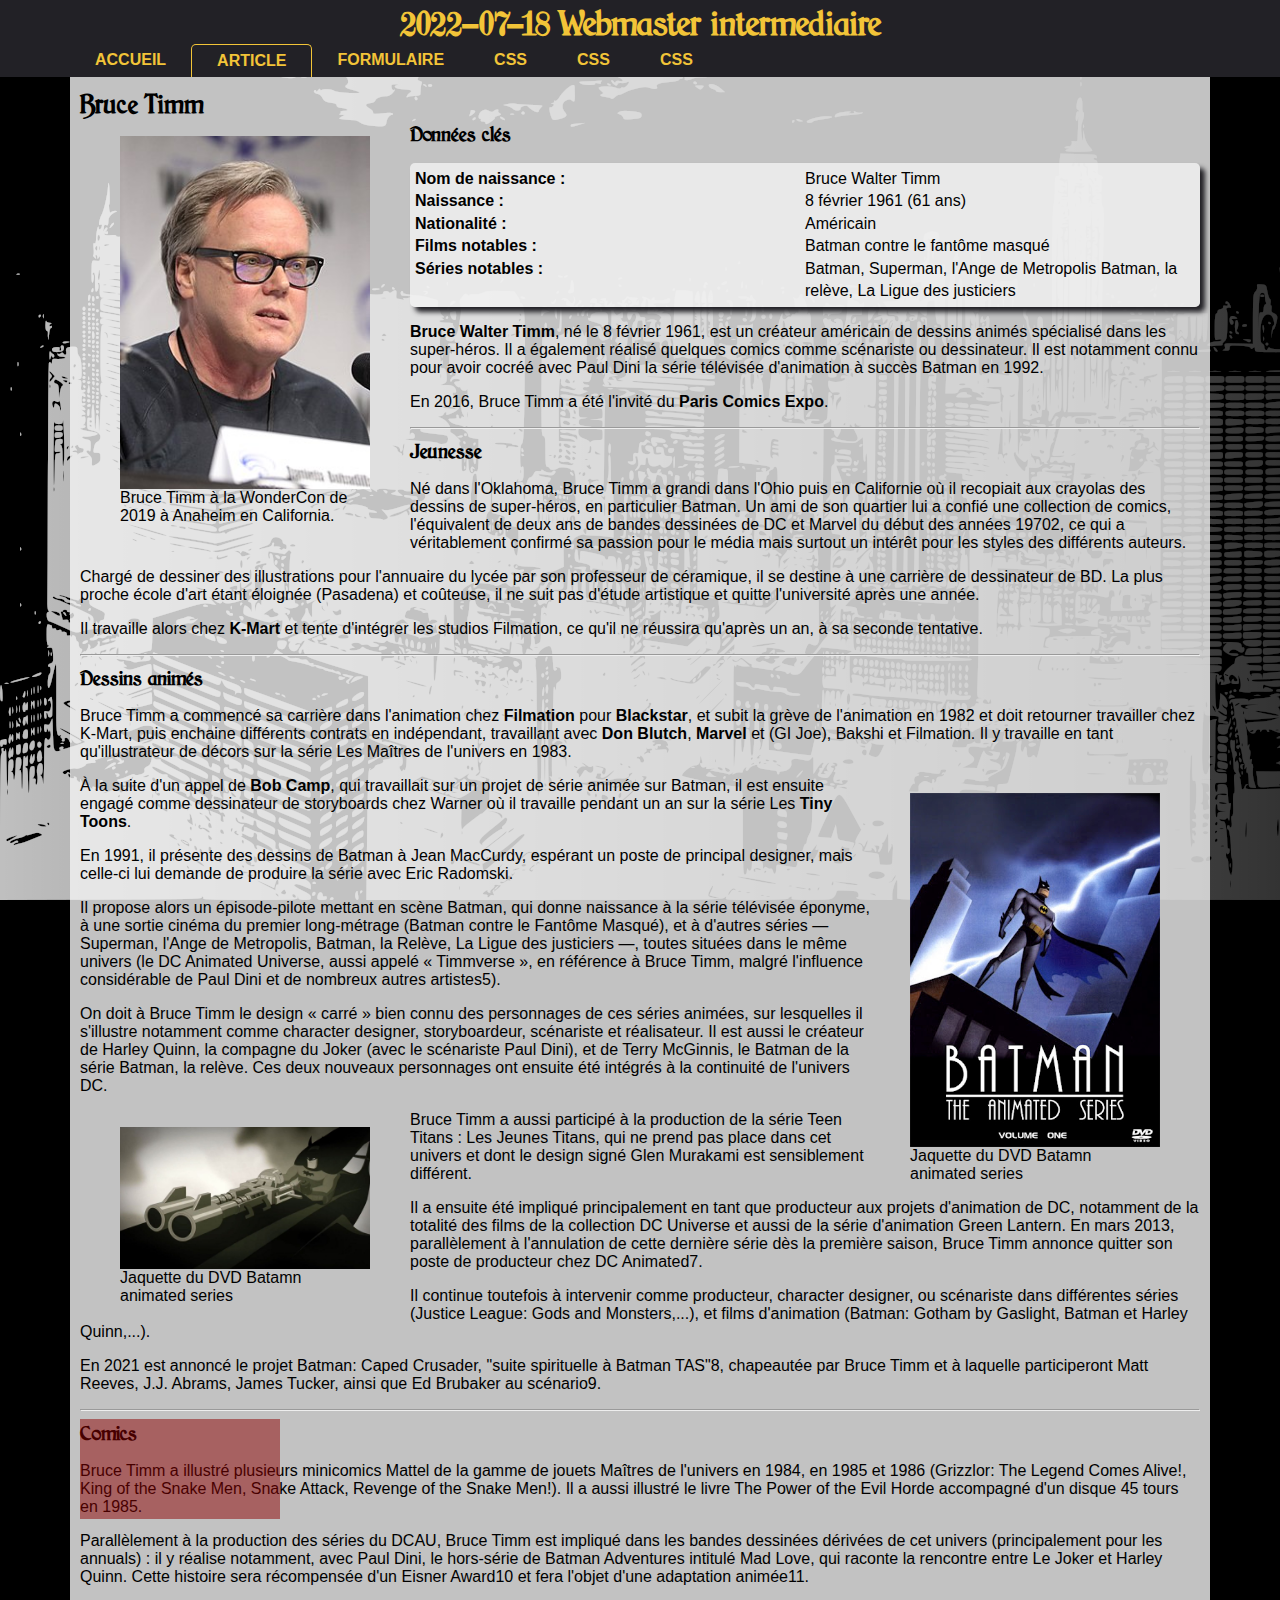
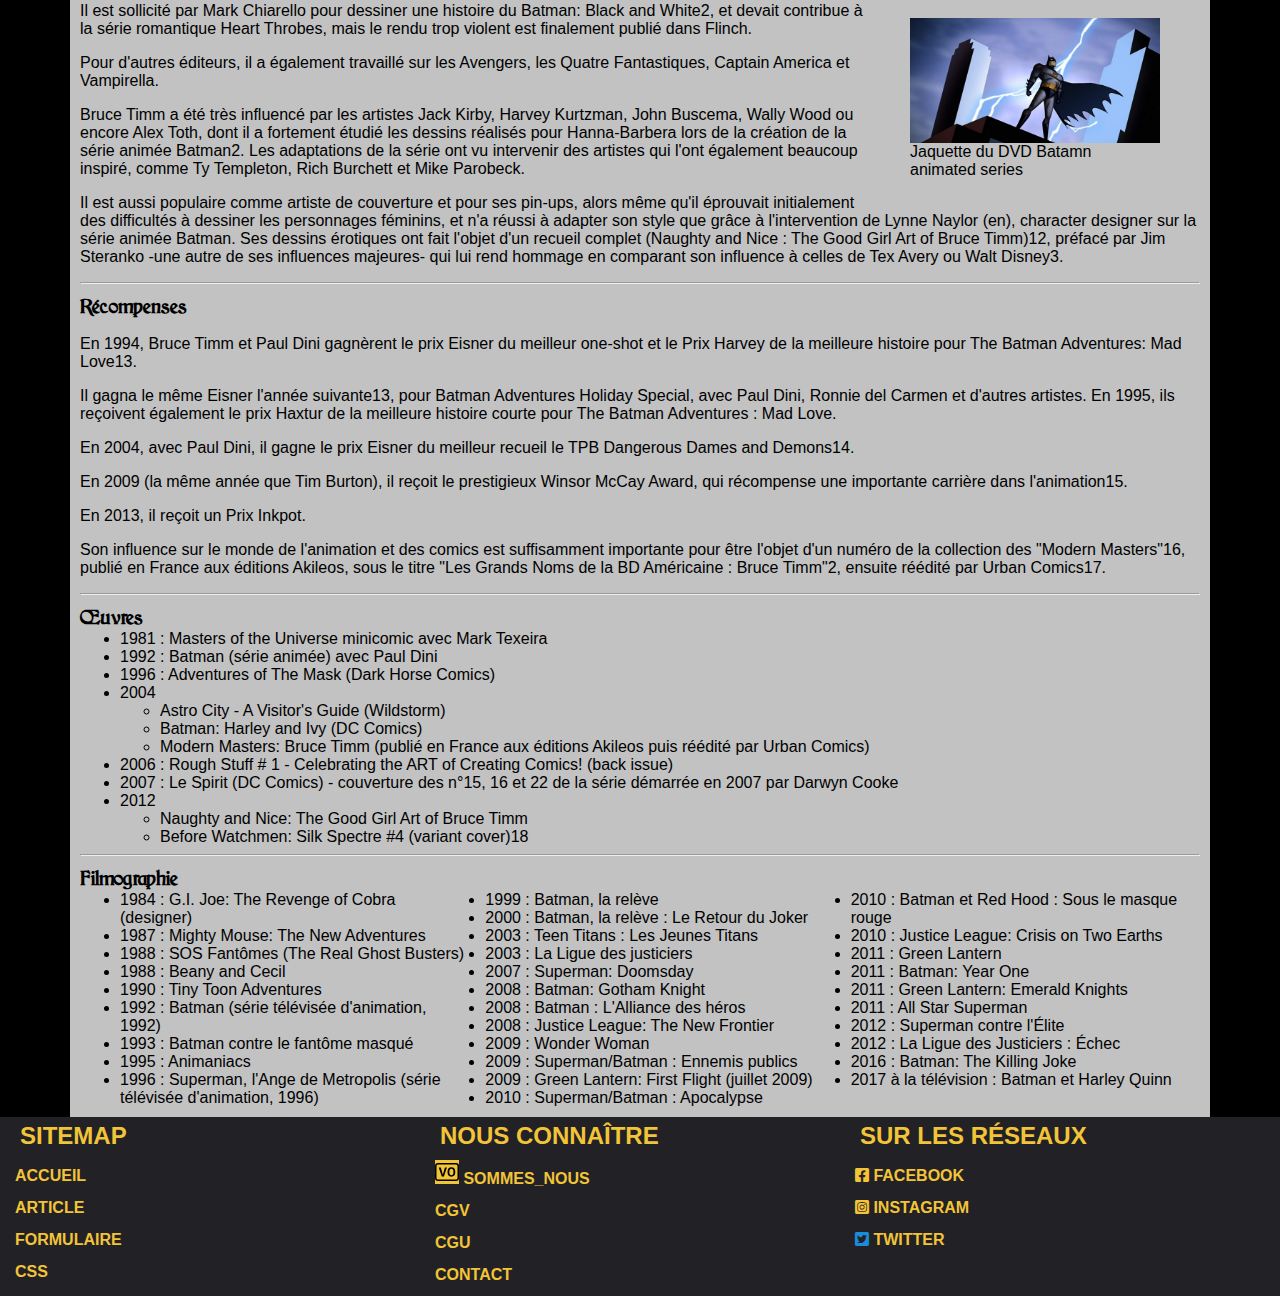
==== commit eafb28ed: "animation css" ====
--- a/article.html
+++ b/article.html
@@ -31,7 +31,8 @@
                     <h2>Bruce Timm</h2>
                 </header>
                 <figure class="img-article-left">
-                    <img src="./images/260px-Bruce_Timm_by_Gage_Skidmore.jpg"
+                    <img  class="translation"
+                     src="./images/260px-Bruce_Timm_by_Gage_Skidmore.jpg"
                         alt="Bruce Timm à la WonderCon de 2019 à Anaheim en California." />
                     <figcaption>
                         Bruce Timm à la WonderCon de 2019 à Anaheim en California.
@@ -47,7 +48,7 @@
                     <span><b>Séries notables : </b></span> <span>Batman, Superman, l'Ange de Metropolis Batman, la
                         relève, La Ligue des justiciers</span>
                 </p>
-                <p>
+                <p class="scale">
                     <strong>Bruce Walter Timm</strong>, né le 8 février 1961, est un créateur américain de dessins
                     animés spécialisé dans
                     les super-héros. Il a également réalisé quelques comics comme scénariste ou dessinateur. Il est
@@ -87,6 +88,12 @@
                     Bakshi et Filmation. Il y travaille
                     en tant qu'illustrateur de décors sur la série Les Maîtres de l'univers en 1983.
                 </p>
+                <figure class="img-article-right">
+                    <img src="./images/cover-dvd-batman.jpg" alt="Jaquette du DVD Batamn animated series" class="survol" />
+                    <figcaption>
+                        Jaquette du DVD Batamn animated series
+                    </figcaption>
+                </figure>
                 <p>
                     À la suite d'un appel de <strong>Bob Camp</strong>, qui travaillait sur un projet de série animée
                     sur Batman, il est
@@ -112,6 +119,12 @@
                     Dini), et de Terry McGinnis, le Batman de la série Batman, la relève. Ces deux nouveaux personnages
                     ont ensuite été intégrés à la continuité de l'univers DC.
                 </p>
+                <figure class="img-article-left">
+                    <img src="./images/batman_tas.jpg" alt="Jaquette du DVD Batamn animated series" />
+                    <figcaption>
+                        Jaquette du DVD Batamn animated series
+                    </figcaption>
+                </figure>
                 <p>
                     Bruce Timm a aussi participé à la production de la série Teen Titans : Les Jeunes Titans, qui ne
                     prend pas place dans cet univers et dont le design signé Glen Murakami est sensiblement différent.
@@ -133,6 +146,7 @@
                     Brubaker au scénario9.
                 </p>
                 <hr />
+                <div class="rectangle animation"></div>
                 <h3>Comics</h3>
                 <p>
                     Bruce Timm a illustré plusieurs minicomics Mattel de la gamme de jouets Maîtres de l'univers en
@@ -147,6 +161,12 @@
                     Harley Quinn. Cette histoire sera récompensée d'un Eisner Award10 et fera l'objet d'une adaptation
                     animée11.
                 </p>
+                <figure class="img-article-right">
+                    <img src="./images/Batman-The-animated-serie.jpg" alt="Jaquette du DVD Batamn animated series" />
+                    <figcaption>
+                        Jaquette du DVD Batamn animated series
+                    </figcaption>
+                </figure>
                 <p>
                     Il est sollicité par Mark Chiarello pour dessiner une histoire du Batman: Black and White2, et
                     devait contribue à la série romantique Heart Throbes, mais le rendu trop violent est finalement
--- a/css/style.css
+++ b/css/style.css
@@ -79,11 +79,91 @@
     overflow:hidden;
 }
 
-.img-article-left{
+.img-article-left,
+.img-article-right{
     display: flex;
     flex-direction: column;
     max-width: 200px;
 }
+
+/* Animation en CSS */
+
+.translation{
+    transition: transform .5s;
+}
+
+.translation:hover{
+    transform: translate(30px, -20px);
+}
+
+.scale{
+    transition: transform .1s;
+}
+
+.scale:hover{
+    background-color: aliceblue;
+    transform: scale(1.1);
+}
+
+.survol{
+    transition: transform 1s,
+                box-shadow 1s ease 2s,
+                border-radius 0.5s ease;
+
+}
+
+.survol:hover{
+    transform: scale(1.2);
+    box-shadow: 0 0 10px 20px #333;
+    border-radius: 10px;
+}
+
+.rectangle{
+    width: 200px;
+    height: 100px;
+    background-color: darkred;
+    opacity: 0.5;
+}
+
+/* 
+on déclare une animation sur un élément, 
+et plutôt que d'écrire une animation "simple" directement, 
+on déclare un jeu de @keyframes (images-clefs) qui vont 
+donner les différents états de l'élément sur la durée totale déclarée par animation
+*/
+.animation{
+    position: absolute;
+    animation: rectangleQuiBouge 3s infinite;
+    /*
+    on déclare le jeu de @keyframes nommé rectangleQuiBouge,
+    sa durée, 3secondes, et sa répétition, ici infinie.
+    */
+}
+
+@keyframes rectangleQuiBouge{
+    0%{
+        transform: rotate(0deg);
+        left: 20vw;
+    }
+    5%{
+        transform: rotate(45deg);
+        left: 20vw;
+    }
+    50%{
+        left: 70vw;
+        transform: rotate(-90deg);
+    }
+    60%{
+        left: 70vw;
+        transform: rotate(0deg);
+    }
+    100%{
+        left: 20vw;
+    }
+}
+
+
+/* Fin animation en CSS */
 
 h1, h2:not(body > footer > div > h2), h3, h4, h5, h6{
     font-family: var(--font-heading);
@@ -286,6 +366,10 @@
         float: left;
     }
 
+    .img-article-right{
+        float: right;
+    }
+
     body > main,
     body > nav > ul{
         max-width: 720px;
@@ -313,7 +397,8 @@
         max-width: 960px;
     }
 
-    .img-article-left{
+    .img-article-left,
+    .img-article-right{
         max-width: 250px;
     }
 }
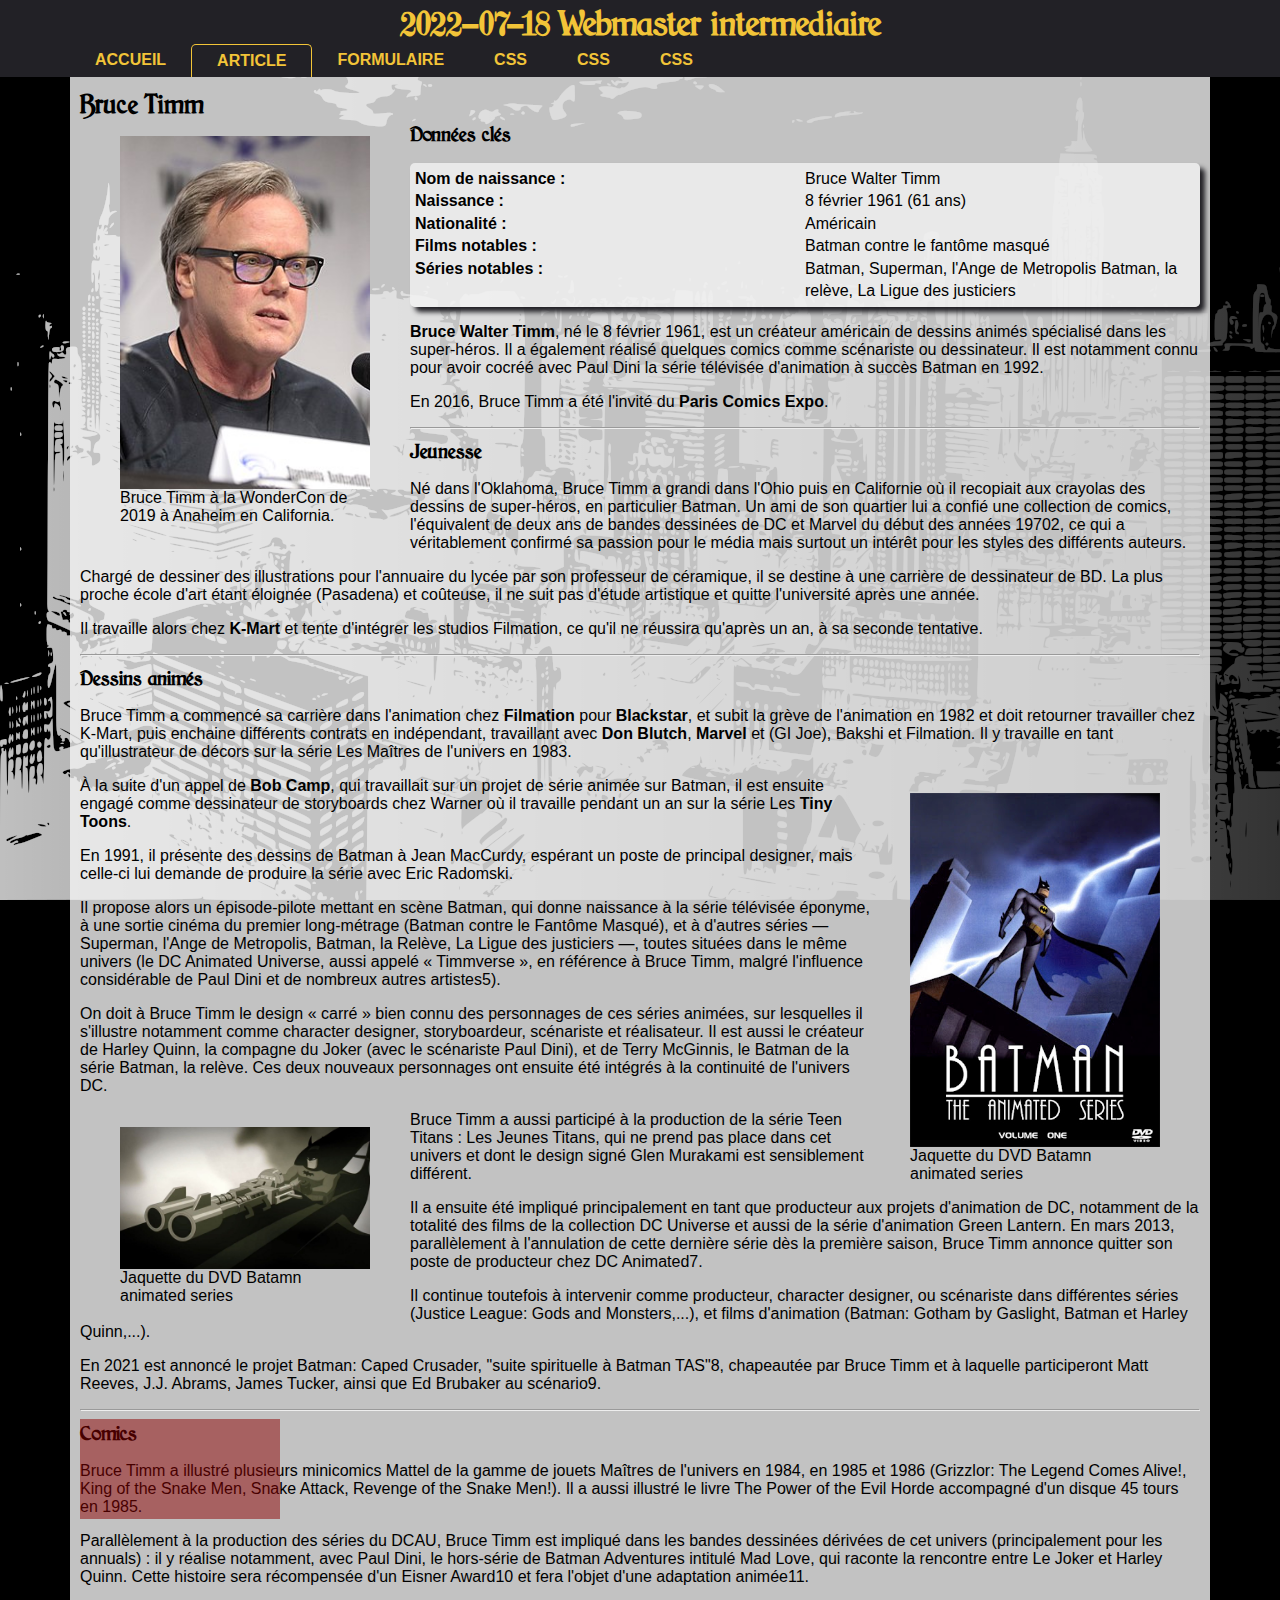
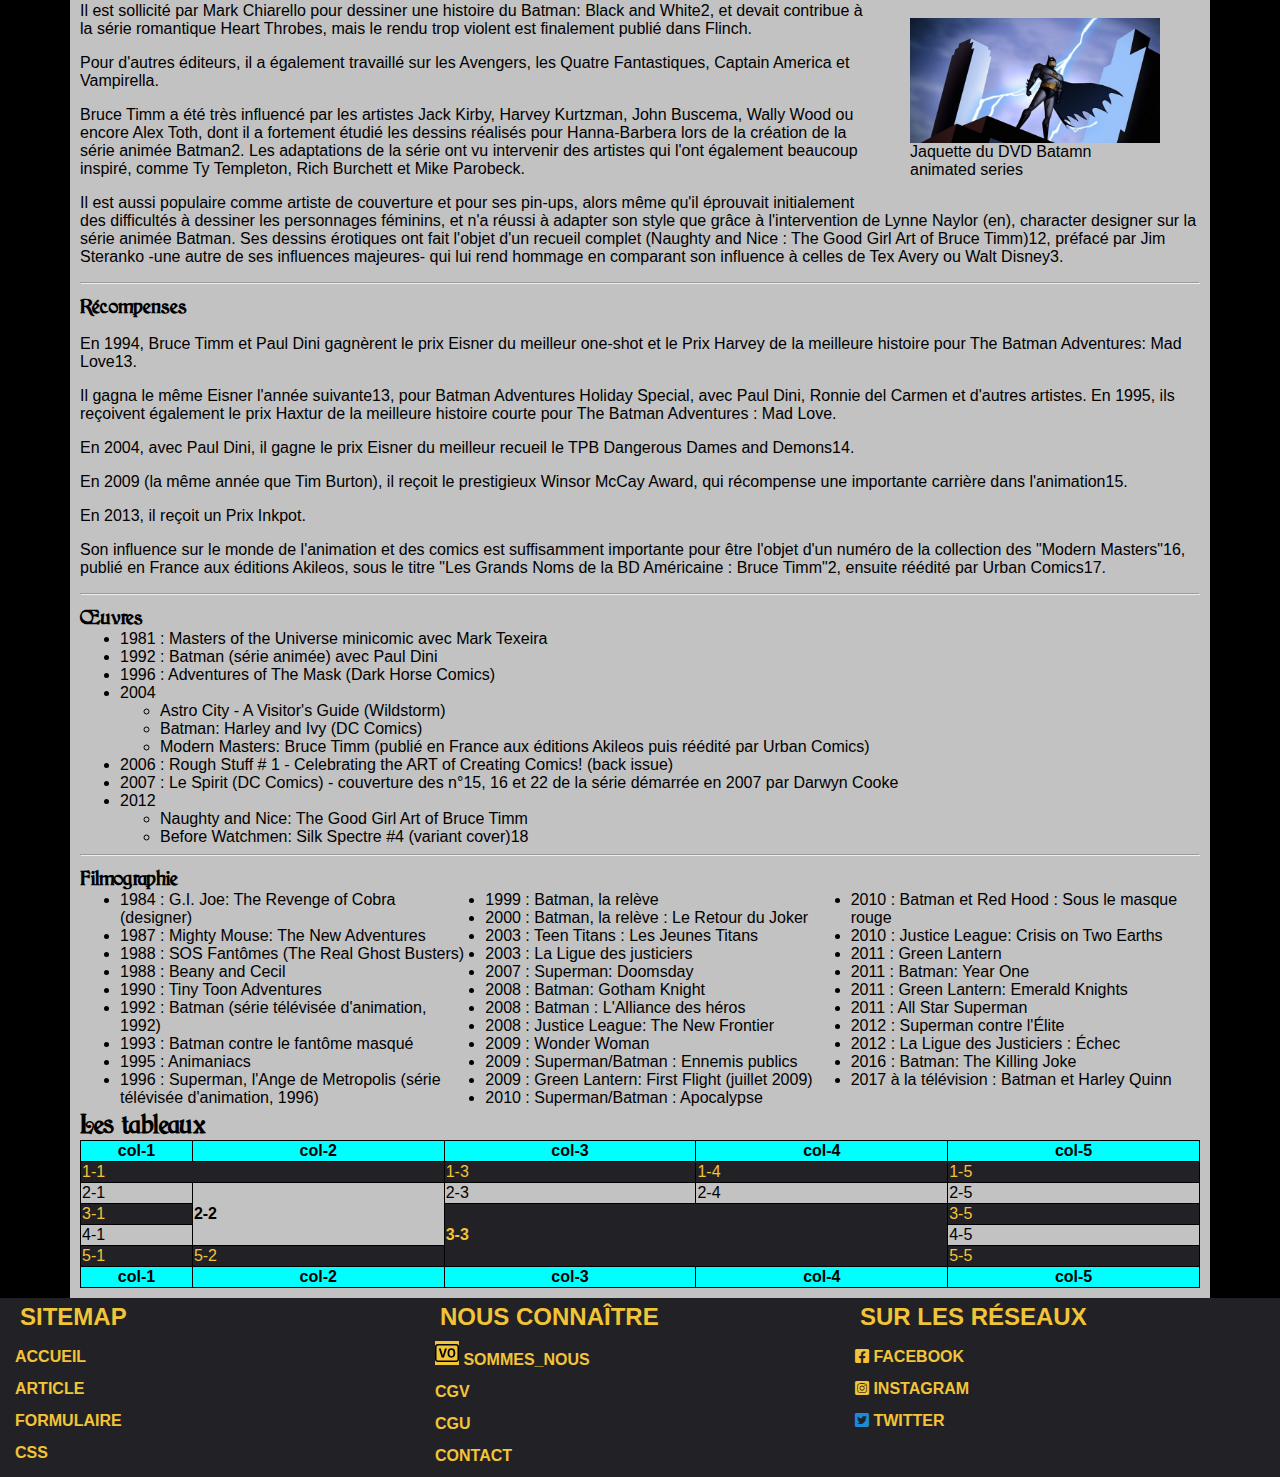
==== commit b7c11b08: "tableau HTML & CSS" ====
--- a/article.html
+++ b/article.html
@@ -277,6 +277,57 @@
                     <li>2016 : Batman: The Killing Joke</li>
                     <li>2017 à la télévision : Batman et Harley Quinn</li>
                 </ul>
+                <h2>Les tableaux</h2>
+                <table id="tabExemple">
+                    <thead>
+                        <tr data-type="head">
+                            <th>col-1</th>
+                            <th>col-2</th>
+                            <th>col-3</th>
+                            <th>col-4</th>
+                            <th>col-5</th>
+                        </tr>
+                    </thead>
+                    <tbody>
+                        <tr data-type="body">
+                            <td colspan="2">1-1</td>
+                            <td>1-3</td>
+                            <td>1-4</td>
+                            <td>1-5</td>
+                        </tr>
+                        <tr data-type="body">
+                            <td>2-1</td>
+                            <td rowspan="3">2-2</td>
+                            <td>2-3</td>
+                            <td>2-4</td>
+                            <td>2-5</td>
+                        </tr>
+                        <tr data-type="body">
+                            <td>3-1</td>
+                            
+                            <td colspan="2" rowspan="3">3-3</td>
+                            <td>3-5</td>
+                        </tr>
+                        <tr data-type="body">
+                            <td>4-1</td>
+                            <td>4-5</td>
+                        </tr>
+                        <tr data-type="body">
+                            <td>5-1</td>
+                            <td>5-2</td>
+                            <td>5-5</td>
+                        </tr>
+                    </tbody>
+                    <tfoot>
+                        <tr data-type="head">
+                            <th>col-1</th>
+                            <th>col-2</th>
+                            <th>col-3</th>
+                            <th>col-4</th>
+                            <th>col-5</th>
+                        </tr>
+                    </tfoot>
+                </table>
             </article>
         </section>
     </main>
--- a/css/style.css
+++ b/css/style.css
@@ -123,6 +123,38 @@
     height: 100px;
     background-color: darkred;
     opacity: 0.5;
+}
+
+#tabExemple{
+    border-collapse: collapse;
+    width: 100%;
+}
+
+#tabExemple td,
+#tabExemple th{
+    border: 1px solid black;
+}
+
+#tabExemple th:first-of-type{
+    width: 10%;
+}
+
+#tabExemple tbody tr:nth-of-type(odd){
+    background-color: var(--bg-header);
+    color: var(--liens-nav);
+}
+
+#tabExemple td:hover{
+    background-color: var(--liens-nav);
+    color: var(--bg-header);
+}
+
+[data-type="head"]{
+    background-color: aqua;
+}
+
+[rowspan]{
+    font-weight: bolder;
 }
 
 /* 
